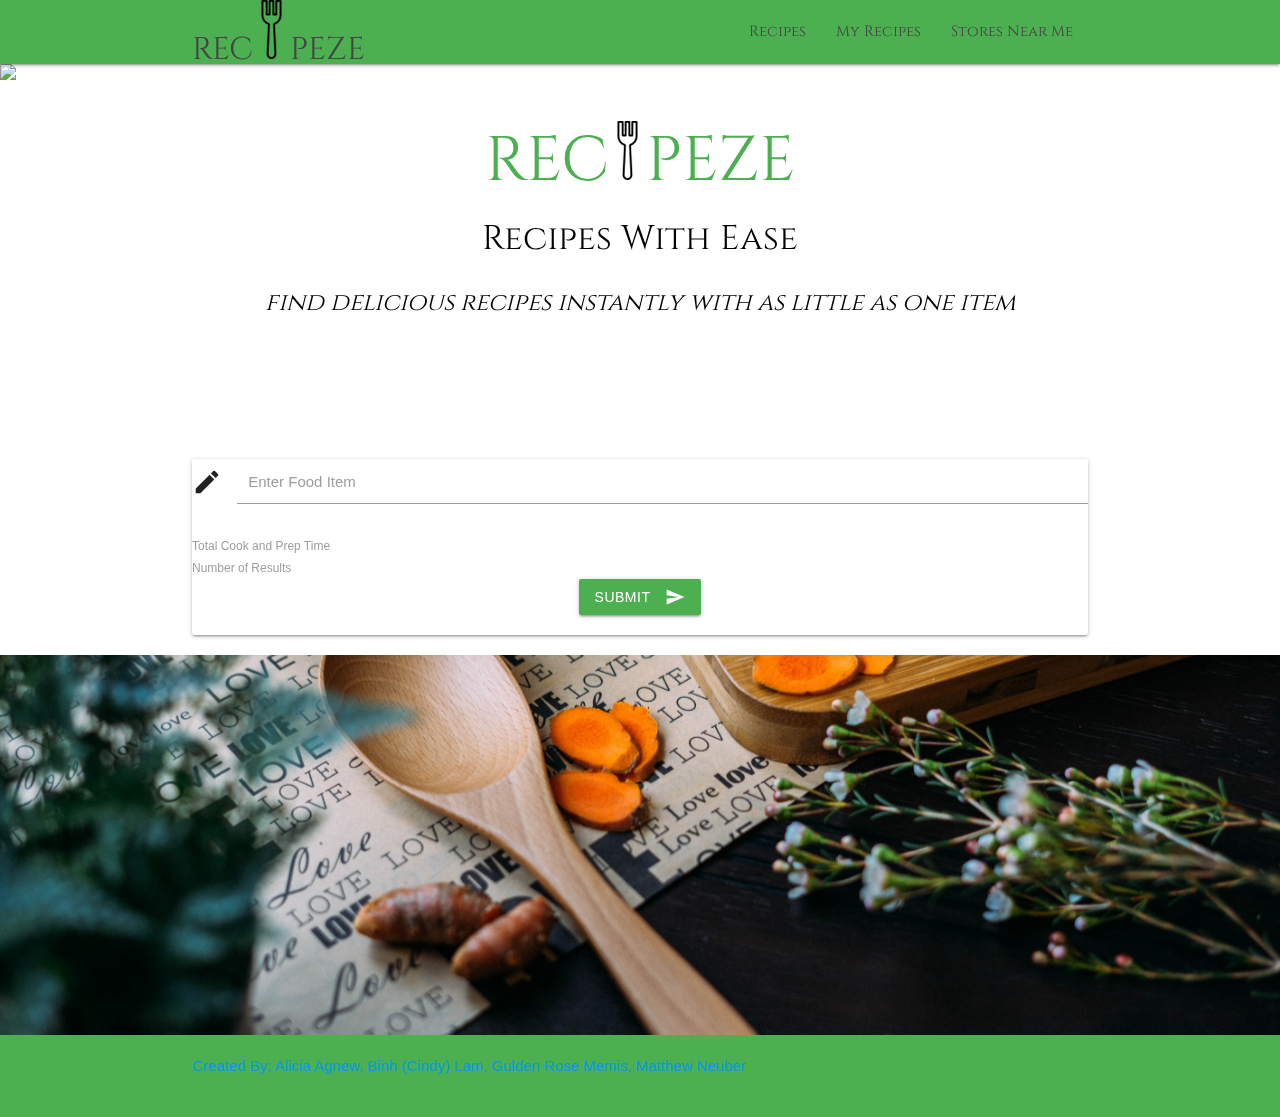
==== index.html @ a273fa19 "stupid fucking button" ====
<!DOCTYPE html>
<html lang="en">

<head>
  <meta charset="UTF-8">
  <meta name="viewport" content="width=device-width, initial-scale=1.0">
  <meta http-equiv="X-UA-Compatible" content="ie=edge">
  <title>Recipe Search</title>

  <!-- Compiled and minified CSS -->
  <link rel="stylesheet" href="https://cdnjs.cloudflare.com/ajax/libs/materialize/1.0.0/css/materialize.min.css">

  <!-- Compiled and minified JavaScript -->
  <script src="https://cdnjs.cloudflare.com/ajax/libs/materialize/1.0.0/js/materialize.min.js"></script>

  <!-- bootstrap cdn -->
  <link rel="stylesheet" href="https://stackpath.bootstrapcdn.com/bootstrap/4.1.3/css/bootstrap.min.css" integrity="sha384-MCw98/SFnGE8fJT3GXwEOngsV7Zt27NXFoaoApmYm81iuXoPkFOJwJ8ERdknLPMO"
    crossorigin="anonymous">

  <!-- jquery cdn -->
  <script src="https://code.jquery.com/jquery-3.3.1.min.js" integrity="sha256-FgpCb/KJQlLNfOu91ta32o/NMZxltwRo8QtmkMRdAu8="
    crossorigin="anonymous"></script>

  <!--Import Google Icon Font-->
  <link href="https://fonts.googleapis.com/icon?family=Material+Icons" rel="stylesheet">

  <!--Import materialize.css-->
  <link type="text/css" rel="stylesheet" href="css/materialize.min.css" media="screen,projection" />

  <!--Let browser know website is optimized for mobile-->
  <meta name="viewport" content="width=device-width, initial-scale=1.0" />

<!-- firebase cdn -->
  <script src="https://www.gstatic.com/firebasejs/5.5.0/firebase.js"></script>

  <!-- CSS  -->
  <link href="https://fonts.googleapis.com/icon?family=Material+Icons" rel="stylesheet">
  <link href="css/materialize.css" type="text/css" rel="stylesheet" media="screen,projection" />
  <link href="css/style.css" type="text/css" rel="stylesheet" media="screen,projection" />
  <link href="https://fonts.googleapis.com/css?family=Alegreya+SC:900|Cinzel:700|Vollkorn:900" rel="stylesheet">

</head>


<!----- Begin Page ----->

<body>

  <!-- Nav Bar, currently not working streched out -->
  <nav class="green" role="navigation">
    <div class="nav-wrapper container">
      <a id="logo-container" href="index.html" class="brand-logo">REC<img src="assets/fork.png">PEZE</a>
      <ul class="right hide-on-med-and-down">
        <li><a href="recipes.html">Recipes</a></li>
        <li><a href="saved.html">My Recipes</a></li>
        <li><a href="nearme.html">Stores Near Me</a></li>
      </ul>

      <ul id="nav-mobile" class="sidenav">
          <li><a href="index.html">Home</a></li>
        <li><a href="recipes.html">Recipes</a></li>
        <li><a href="saved.html">My Recipes</a></li>
        <li><a href="nearme.html">Stores Near Me</a></li>
      </ul>
      <a href="#" data-target="nav-mobile" class="sidenav-trigger"><i class="material-icons">menu</i></a>
    </div>
  </nav>

  <!-- Top Banner -->
  <div id="index-banner" class="parallax-container">
    <div class="section no-pad-bot">
      <div class="container">
        <br><br>
        <h1 class="header center green-text">REC<img src="assets/fork.png">PEZE</h1>
        <h4 class="header center black-text">Recipes With Ease</h4>
        <div class="row center">
          <h5 class="header col s12 black-text" id="top"><em>find delicious recipes instantly with as little as one item</em></h5>
        </div>
        <br><br>
      </div>
    </div>
    <div class="parallax"><img id="bg1" src="assets/lukas-blazek-261682-unsplash.jpg" alt="Unsplashed background img 1"></div>
  </div>

  <!-- Begin Form Area -->
  <div class="container">
    <div class="col s12 m4">
      <div class="card">

        <div class="card-body">

          <form>

            <div class="form-group">
              <div class="input-field col s12">
                <i class="material-icons prefix">mode_edit</i>
                <textarea id="icon_prefix2" class="materialize-textarea" id="searchTerm"></textarea>
                <label for="icon_prefix2">Enter Food Item</label>
              </div>
            </div>

            <div class="form-group">
              <label for="numTime">Total Cook and Prep Time</label>
              <select class="form-control" id="numTime">
                <option selected>30 Minutes</option>
                <option>60 Minutes</option>
                <option>120 Minutes</option>
              </select>

            </div>

            <div class="form-group">
                <label for="numResults">Number of Results</label>
                <select class="form-control" id="numResults">
                  <option>1</option>
                  <option selected>5</option>
                  <option>10</option>
                </select>
              </div>

            <div class="row center">
              <a id="searchBtn" class="btn waves-effect waves-light green" type="" name="action" a href="#">Submit
                <i class="material-icons right">send</i>
              </a>
            </div>

          </form>

          <div class="container">
            <div class="row" id="displayResults">
          </div>
    
        </div>

        </div>

      </div>
    </div>
  </div>  


    <!-- Bottom Banner -->
    <div class="parallax-container ">
        <div class="section no-pad-bot"></div>
        <div class="parallax"><img id="bg2" src="assets/chinh-le-duc-264152-unsplash.jpg" alt="Unsplashed background img 2"></div>
    </div>
      
    <!-- Footer Area -->
    <footer class="page-footer green" id="footer">
      <div class="container">
        <div class="row">
          <a class="text-lighten-3">Created By: Alicia Agnew, Binh (Cindy) Lam, Gulden Rose Memis, Matthew Neuber</a>
        </div>
      </div>
    </footer>


    <!--  Scripts-->
    <script src="https://code.jquery.com/jquery-2.1.1.min.js"></script>
    <script src="js.materialize/materialize.js"></script>
    <script src="js.materialize/init.js"></script>

    <!-- app.js -->
    <script src="javascript/app.js"></script>


</body>

<script>

  // document.addEventListener('DOMContentLoaded', function () {
  //   var elems = document.querySelectorAll('select');
  //   var instances = M.FormSelect.init(elems, options);
  // });

  // var slider = document.getElementById("test-slider");
  // noUiSlider.create(slider, {
  //   start: [1, 10],
  //   connect: true,
  //   step: 1,
  //   orientation: 'horizontal', // 'horizontal' or 'vertical'
  //   range: {
  //     'min': 0,
  //     'max': 100
  //   },
  //   format: wNumb({
  //     decimals: 0
  //   })
  // });


</script>

</html>
---- css/style.css ----
/* Custom Stylesheet */
/**
 * Use this file to override Materialize files so you can update
 * the core Materialize files in the future
 *
 * Made By MaterializeCSS.com
 */

#top, #index-banner {
  font-family:'Cinzel', serif;
} 


nav ul a,
nav .brand-logo {
  color: #444;
  font-family:'Cinzel', serif;
}

p {
  line-height: 2rem;
}

.sidenav-trigger {
  color: green;
}

.parallax-container {
  min-height: 380px;
  line-height: 0;
  height: auto;
  color: rgba(255,255,255,.9);
}
  .parallax-container .section {
    width: 100%;
  }

@media only screen and (max-width : 992px) {
  .parallax-container .section {
    position: absolute;
    top: 40%;
  }
  #index-banner .section {
    top: 10%;
  }
}

@media only screen and (max-width : 600px) {
  #index-banner .section {
    top: 0;
  }
}

.icon-block {
  padding: 0 15px;
}
.icon-block .material-icons {
  font-size: inherit;
}

footer.page-footer {
  margin: 0;
  padding-bottom: 20px;
}

#bg1 {
  width: 100%;
  height: auto;
}

#bg2 {
  width: 100%;
  height: auto;
}

#recipeCard {
  margin-right: 50px;
}
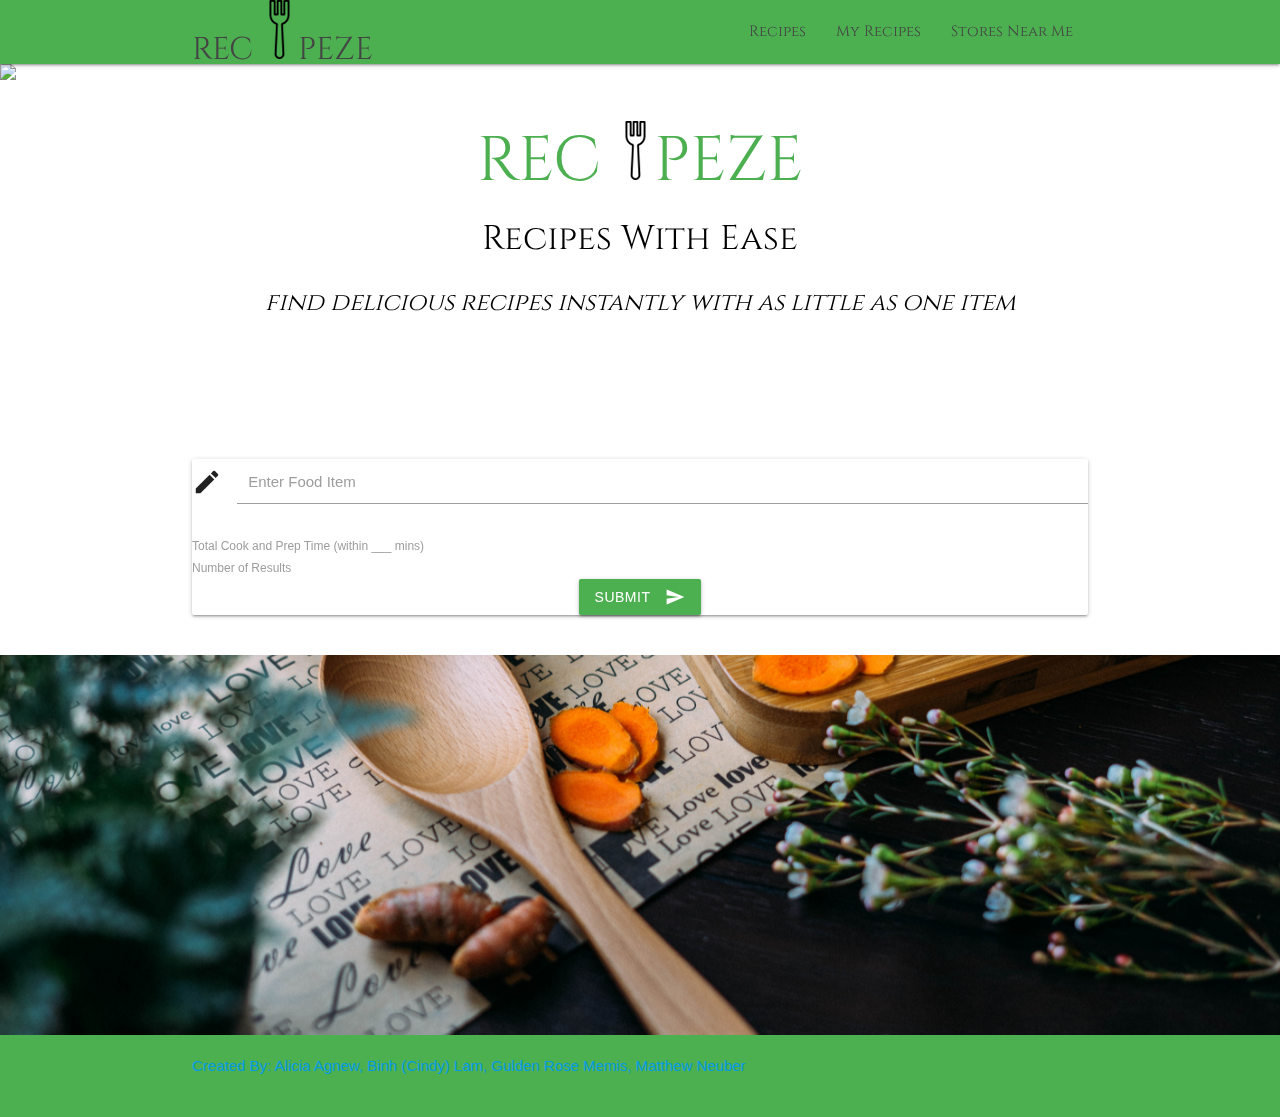
==== commit c3e73df4: "fix display recipe on main page" ====
--- a/index.html
+++ b/index.html
@@ -30,7 +30,7 @@
   <!--Let browser know website is optimized for mobile-->
   <meta name="viewport" content="width=device-width, initial-scale=1.0" />
 
-<!-- firebase cdn -->
+  <!-- firebase cdn -->
   <script src="https://www.gstatic.com/firebasejs/5.5.0/firebase.js"></script>
 
   <!-- CSS  -->
@@ -42,27 +42,44 @@
 </head>
 
 
-<!----- Begin Page ----->
+<!--- Begin Page -->
 
 <body>
 
   <!-- Nav Bar, currently not working streched out -->
   <nav class="green" role="navigation">
     <div class="nav-wrapper container">
-      <a id="logo-container" href="index.html" class="brand-logo">REC<img src="assets/fork.png">PEZE</a>
+      <a id="logo-container" href="index.html" class="brand-logo">REC
+        <img src="assets/fork.png">PEZE</a>
       <ul class="right hide-on-med-and-down">
-        <li><a href="recipes.html">Recipes</a></li>
-        <li><a href="saved.html">My Recipes</a></li>
-        <li><a href="nearme.html">Stores Near Me</a></li>
+        <li>
+          <a href="recipes.html">Recipes</a>
+        </li>
+        <li>
+          <a href="saved.html">My Recipes</a>
+        </li>
+        <li>
+          <a href="nearme.html">Stores Near Me</a>
+        </li>
       </ul>
 
       <ul id="nav-mobile" class="sidenav">
-          <li><a href="index.html">Home</a></li>
-        <li><a href="recipes.html">Recipes</a></li>
-        <li><a href="saved.html">My Recipes</a></li>
-        <li><a href="nearme.html">Stores Near Me</a></li>
+        <li>
+          <a href="index.html">Home</a>
+        </li>
+        <li>
+          <a href="recipes.html">Recipes</a>
+        </li>
+        <li>
+          <a href="saved.html">My Recipes</a>
+        </li>
+        <li>
+          <a href="nearme.html">Stores Near Me</a>
+        </li>
       </ul>
-      <a href="#" data-target="nav-mobile" class="sidenav-trigger"><i class="material-icons">menu</i></a>
+      <a href="#" data-target="nav-mobile" class="sidenav-trigger">
+        <i class="material-icons">menu</i>
+      </a>
     </div>
   </nav>
 
@@ -70,20 +87,27 @@
   <div id="index-banner" class="parallax-container">
     <div class="section no-pad-bot">
       <div class="container">
-        <br><br>
-        <h1 class="header center green-text">REC<img src="assets/fork.png">PEZE</h1>
+        <br>
+        <br>
+        <h1 class="header center green-text">REC
+          <img src="assets/fork.png">PEZE</h1>
         <h4 class="header center black-text">Recipes With Ease</h4>
         <div class="row center">
-          <h5 class="header col s12 black-text" id="top"><em>find delicious recipes instantly with as little as one item</em></h5>
+          <h5 class="header col s12 black-text" id="top">
+            <em>find delicious recipes instantly with as little as one item</em>
+          </h5>
         </div>
-        <br><br>
+        <br>
+        <br>
       </div>
     </div>
-    <div class="parallax"><img id="bg1" src="assets/lukas-blazek-261682-unsplash.jpg" alt="Unsplashed background img 1"></div>
+    <div class="parallax">
+      <img id="bg1" src="assets/lukas-blazek-261682-unsplash.jpg" alt="Unsplashed background img 1">
+    </div>
   </div>
 
   <!-- Begin Form Area -->
-  <div class="container">
+  <div class="container" id="form-container">
     <div class="col s12 m4">
       <div class="card">
 
@@ -94,101 +118,84 @@
             <div class="form-group">
               <div class="input-field col s12">
                 <i class="material-icons prefix">mode_edit</i>
-                <textarea id="icon_prefix2" class="materialize-textarea" id="searchTerm"></textarea>
-                <label for="icon_prefix2">Enter Food Item</label>
+                <textarea id="searchTerm" class="materialize-textarea"></textarea>
+                <label for="searchTerm">Enter Food Item</label>
               </div>
             </div>
 
             <div class="form-group">
-              <label for="numTime">Total Cook and Prep Time</label>
+              <label for="numTime">Total Cook and Prep Time (within ___ mins)</label>
               <select class="form-control" id="numTime">
-                <option selected>30 Minutes</option>
-                <option>60 Minutes</option>
-                <option>120 Minutes</option>
+                <option selected>30</option>
+                <option>60</option>
+                <option>120</option>
               </select>
 
             </div>
 
             <div class="form-group">
-                <label for="numResults">Number of Results</label>
-                <select class="form-control" id="numResults">
-                  <option>1</option>
-                  <option selected>5</option>
-                  <option>10</option>
-                </select>
-              </div>
+              <label for="numResults">Number of Results</label>
+              <select class="form-control" id="numResults">
+                <option>1</option>
+                <option selected>5</option>
+                <option>10</option>
+              </select>
+            </div>
 
             <div class="row center">
-              <a id="searchBtn" class="btn waves-effect waves-light green" type="" name="action" a href="#">Submit
+              <button id="searchBtn" class="btn waves-effect waves-light green" type="submit" name="action">Submit
                 <i class="material-icons right">send</i>
-              </a>
+              </button>
             </div>
 
           </form>
 
-          <div class="container">
-            <div class="row" id="displayResults">
-          </div>
-    
         </div>
 
-        </div>
-
       </div>
     </div>
-  </div>  
-
-
-    <!-- Bottom Banner -->
-    <div class="parallax-container ">
-        <div class="section no-pad-bot"></div>
-        <div class="parallax"><img id="bg2" src="assets/chinh-le-duc-264152-unsplash.jpg" alt="Unsplashed background img 2"></div>
-    </div>
-      
-    <!-- Footer Area -->
-    <footer class="page-footer green" id="footer">
-      <div class="container">
-        <div class="row">
-          <a class="text-lighten-3">Created By: Alicia Agnew, Binh (Cindy) Lam, Gulden Rose Memis, Matthew Neuber</a>
-        </div>
+  </div>
+
+  <!-- Display Search Results -->
+
+  <div class="container">
+    <div class="row" id="displayResults">
+    </div>
+
+  </div>
+
+  <!-- Added Modal -->
+  <div id="modal"></div>
+
+
+  <!-- Bottom Banner -->
+  <div class="parallax-container ">
+    <div class="section no-pad-bot"></div>
+    <div class="parallax">
+      <img id="bg2" src="assets/chinh-le-duc-264152-unsplash.jpg" alt="Unsplashed background img 2">
+    </div>
+  </div>
+
+  <!-- Footer Area -->
+  <footer class="page-footer green" id="footer">
+    <div class="container">
+      <div class="row">
+        <a class="text-lighten-3">Created By: Alicia Agnew, Binh (Cindy) Lam, Gulden Rose Memis, Matthew Neuber</a>
       </div>
-    </footer>
-
-
-    <!--  Scripts-->
-    <script src="https://code.jquery.com/jquery-2.1.1.min.js"></script>
-    <script src="js.materialize/materialize.js"></script>
-    <script src="js.materialize/init.js"></script>
-
-    <!-- app.js -->
-    <script src="javascript/app.js"></script>
+    </div>
+  </footer>
+
+
+  <!--  Scripts-->
+  <script src="https://code.jquery.com/jquery-2.1.1.min.js"></script>
+  <script src="js.materialize/materialize.js"></script>
+  <script src="js.materialize/init.js"></script>
+
+  <!-- app.js -->
+  <script src="javascript/app.js"></script>
 
 
 </body>
 
-<script>
-
-  // document.addEventListener('DOMContentLoaded', function () {
-  //   var elems = document.querySelectorAll('select');
-  //   var instances = M.FormSelect.init(elems, options);
-  // });
-
-  // var slider = document.getElementById("test-slider");
-  // noUiSlider.create(slider, {
-  //   start: [1, 10],
-  //   connect: true,
-  //   step: 1,
-  //   orientation: 'horizontal', // 'horizontal' or 'vertical'
-  //   range: {
-  //     'min': 0,
-  //     'max': 100
-  //   },
-  //   format: wNumb({
-  //     decimals: 0
-  //   })
-  // });
-
-
-</script>
 
 </html>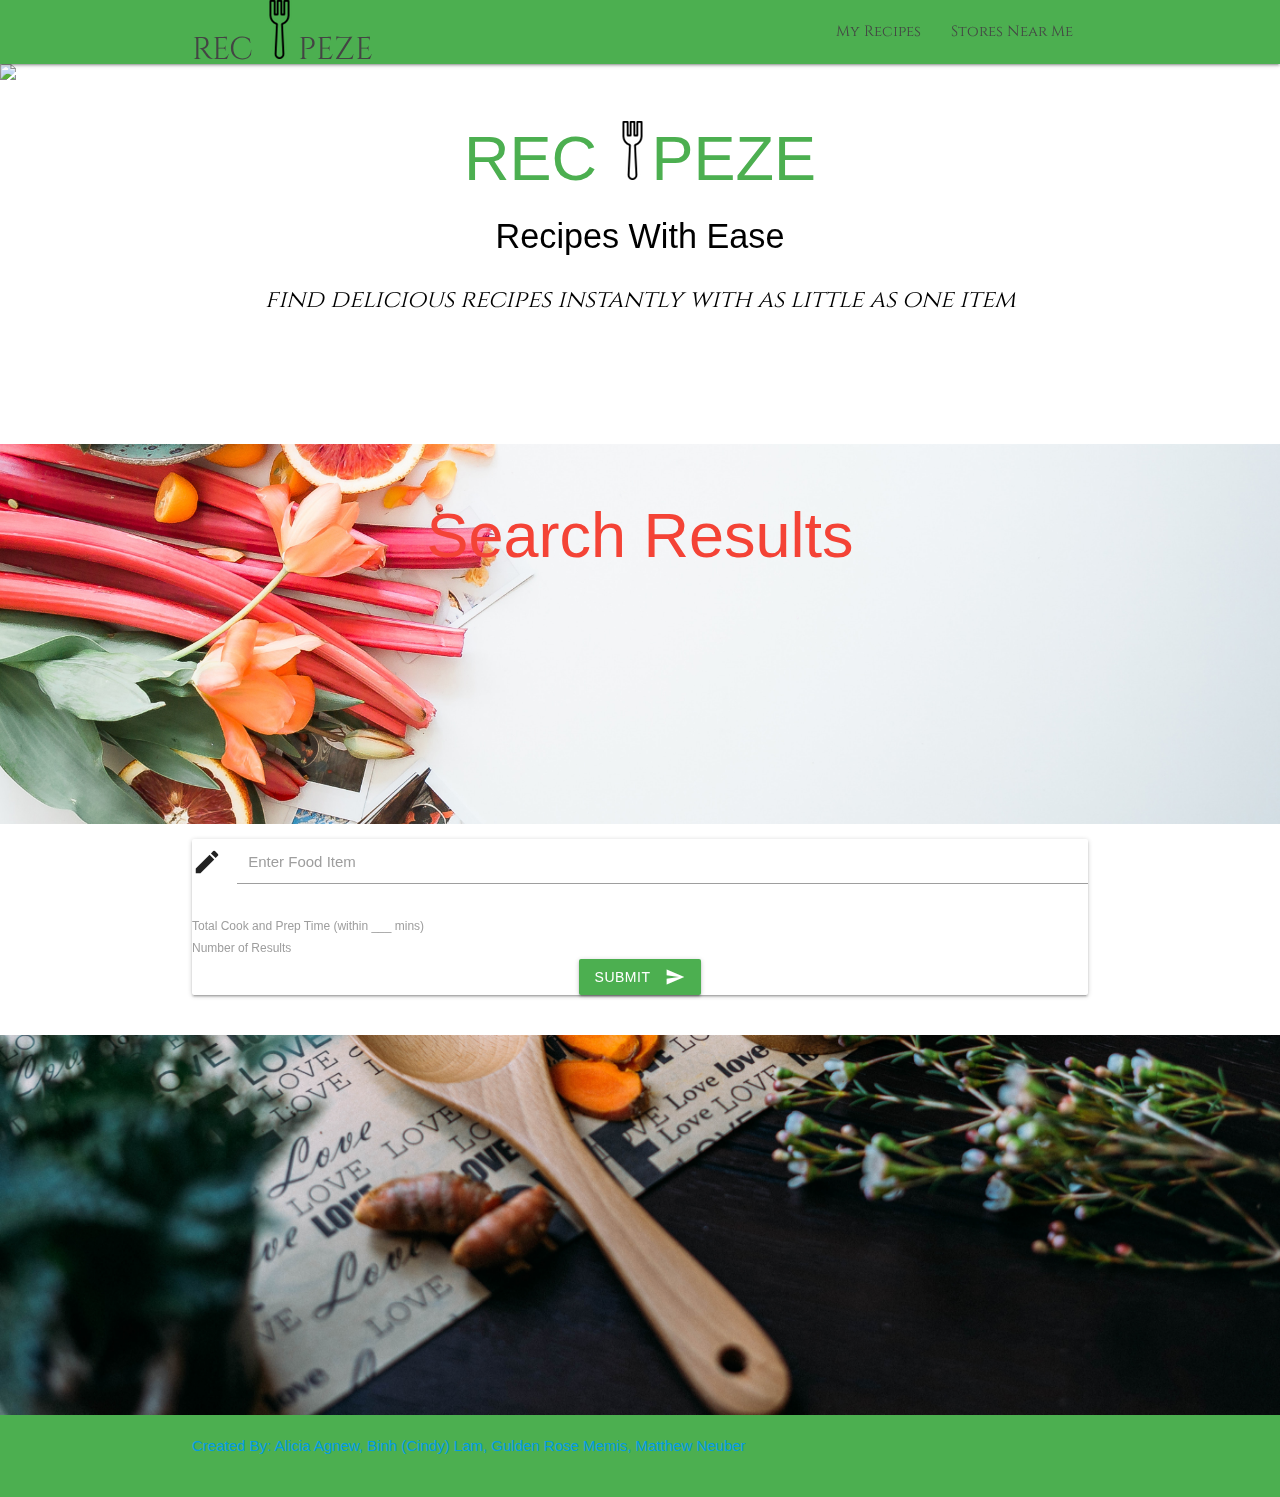
==== commit b0610c0b: "move search result design to main page" ====
--- a/index.html
+++ b/index.html
@@ -47,14 +47,14 @@
 <body>
 
   <!-- Nav Bar, currently not working streched out -->
-  <nav class="green" role="navigation">
+  <nav id="navbar" class="green" role="navigation">
     <div class="nav-wrapper container">
       <a id="logo-container" href="index.html" class="brand-logo">REC
         <img src="assets/fork.png">PEZE</a>
       <ul class="right hide-on-med-and-down">
-        <li>
+        <!-- <li>
           <a href="recipes.html">Recipes</a>
-        </li>
+        </li> -->
         <li>
           <a href="saved.html">My Recipes</a>
         </li>
@@ -67,9 +67,9 @@
         <li>
           <a href="index.html">Home</a>
         </li>
-        <li>
+        <!-- <li>
           <a href="recipes.html">Recipes</a>
-        </li>
+        </li> -->
         <li>
           <a href="saved.html">My Recipes</a>
         </li>
@@ -83,8 +83,8 @@
     </div>
   </nav>
 
-  <!-- Top Banner -->
-  <div id="index-banner" class="parallax-container">
+  <!-- Top Banner Index Page-->
+  <div id="index-banner-Index" class="parallax-container">
     <div class="section no-pad-bot">
       <div class="container">
         <br>
@@ -106,93 +106,109 @@
     </div>
   </div>
 
-  <!-- Begin Form Area -->
-  <div class="container" id="form-container">
-    <div class="col s12 m4">
-      <div class="card">
-
-        <div class="card-body">
-
-          <form>
-
-            <div class="form-group">
-              <div class="input-field col s12">
-                <i class="material-icons prefix">mode_edit</i>
-                <textarea id="searchTerm" class="materialize-textarea"></textarea>
-                <label for="searchTerm">Enter Food Item</label>
-              </div>
-            </div>
-
-            <div class="form-group">
-              <label for="numTime">Total Cook and Prep Time (within ___ mins)</label>
-              <select class="form-control" id="numTime">
-                <option selected>30</option>
-                <option>60</option>
-                <option>120</option>
-              </select>
-
-            </div>
-
-            <div class="form-group">
-              <label for="numResults">Number of Results</label>
-              <select class="form-control" id="numResults">
-                <option>1</option>
-                <option selected>5</option>
-                <option>10</option>
-              </select>
-            </div>
-
-            <div class="row center">
-              <button id="searchBtn" class="btn waves-effect waves-light green" type="submit" name="action">Submit
-                <i class="material-icons right">send</i>
-              </button>
-            </div>
-
-          </form>
+  <!-- Top Banner Search Results Page-->
+  <div id="index-banner-results" class="parallax-container">
+    <div class="section no-pad-bot">
+      <div class="container">
+        <br>
+        <br>
+        <h1 class="header center red-text ">Search Results</h1>
+        <br>
+        <br>
+      </div>
+    </div>
+    <div class="parallax">
+      <img id="bg1" src="assets/brooke-lark-230140-unsplash.jpg" alt="Unsplashed background img 1">
+    </div>
+    </div>
+
+    <!-- Begin Form Area -->
+    <div class="container" id="form-container">
+      <div class="col s12 m4">
+        <div class="card">
+
+          <div class="card-body">
+
+            <form>
+
+              <div class="form-group">
+                <div class="input-field col s12">
+                  <i class="material-icons prefix">mode_edit</i>
+                  <textarea id="searchTerm" class="materialize-textarea"></textarea>
+                  <label for="searchTerm">Enter Food Item</label>
+                </div>
+              </div>
+
+              <div class="form-group">
+                <label for="numTime">Total Cook and Prep Time (within ___ mins)</label>
+                <select class="form-control" id="numTime">
+                  <option selected>30</option>
+                  <option>60</option>
+                  <option>120</option>
+                </select>
+
+              </div>
+
+              <div class="form-group">
+                <label for="numResults">Number of Results</label>
+                <select class="form-control" id="numResults">
+                  <option>1</option>
+                  <option selected>5</option>
+                  <option>10</option>
+                </select>
+              </div>
+
+              <div class="row center">
+                <button id="searchBtn" class="btn waves-effect waves-light green" type="submit" name="action">Submit
+                  <i class="material-icons right">send</i>
+                </button>
+              </div>
+
+            </form>
+
+          </div>
 
         </div>
-
-      </div>
-    </div>
-  </div>
-
-  <!-- Display Search Results -->
-
-  <div class="container">
-    <div class="row" id="displayResults">
-    </div>
-
-  </div>
-
-  <!-- Added Modal -->
-  <div id="modal"></div>
-
-
-  <!-- Bottom Banner -->
-  <div class="parallax-container ">
-    <div class="section no-pad-bot"></div>
-    <div class="parallax">
-      <img id="bg2" src="assets/chinh-le-duc-264152-unsplash.jpg" alt="Unsplashed background img 2">
-    </div>
-  </div>
-
-  <!-- Footer Area -->
-  <footer class="page-footer green" id="footer">
+      </div>
+    </div>
+
+    <!-- Display Search Results -->
+
     <div class="container">
-      <div class="row">
-        <a class="text-lighten-3">Created By: Alicia Agnew, Binh (Cindy) Lam, Gulden Rose Memis, Matthew Neuber</a>
-      </div>
-    </div>
-  </footer>
-
-
-  <!--  Scripts-->
-  <script src="https://code.jquery.com/jquery-2.1.1.min.js"></script>
-  <script src="js.materialize/materialize.js"></script>
-  <script src="js.materialize/init.js"></script>
-
-  <!-- app.js -->
-  <script src="javascript/app.js"></script>
+      <div class="row" id="displayResults">
+      </div>
+
+    </div>
+
+    <!-- Added Modal -->
+    <div id="modal"></div>
+
+
+    <!-- Bottom Banner -->
+    <div class="parallax-container ">
+      <div class="section no-pad-bot"></div>
+      <div class="parallax">
+        <img id="bg2" src="assets/chinh-le-duc-264152-unsplash.jpg" alt="Unsplashed background img 2">
+      </div>
+    </div>
+
+    <!-- Footer Area -->
+    <footer class="page-footer green" id="footer">
+      <div class="container">
+        <div class="row">
+          <a class="text-lighten-3">Created By: Alicia Agnew, Binh (Cindy) Lam, Gulden Rose Memis, Matthew Neuber</a>
+        </div>
+      </div>
+    </footer>
+
+
+    <!--  Scripts-->
+    <script src="https://code.jquery.com/jquery-2.1.1.min.js"></script>
+    <script src="js.materialize/materialize.js"></script>
+    <script src="js.materialize/init.js"></script>
+
+    <!-- app.js -->
+    <script src="javascript/app.js"></script>
 
 
 </body>
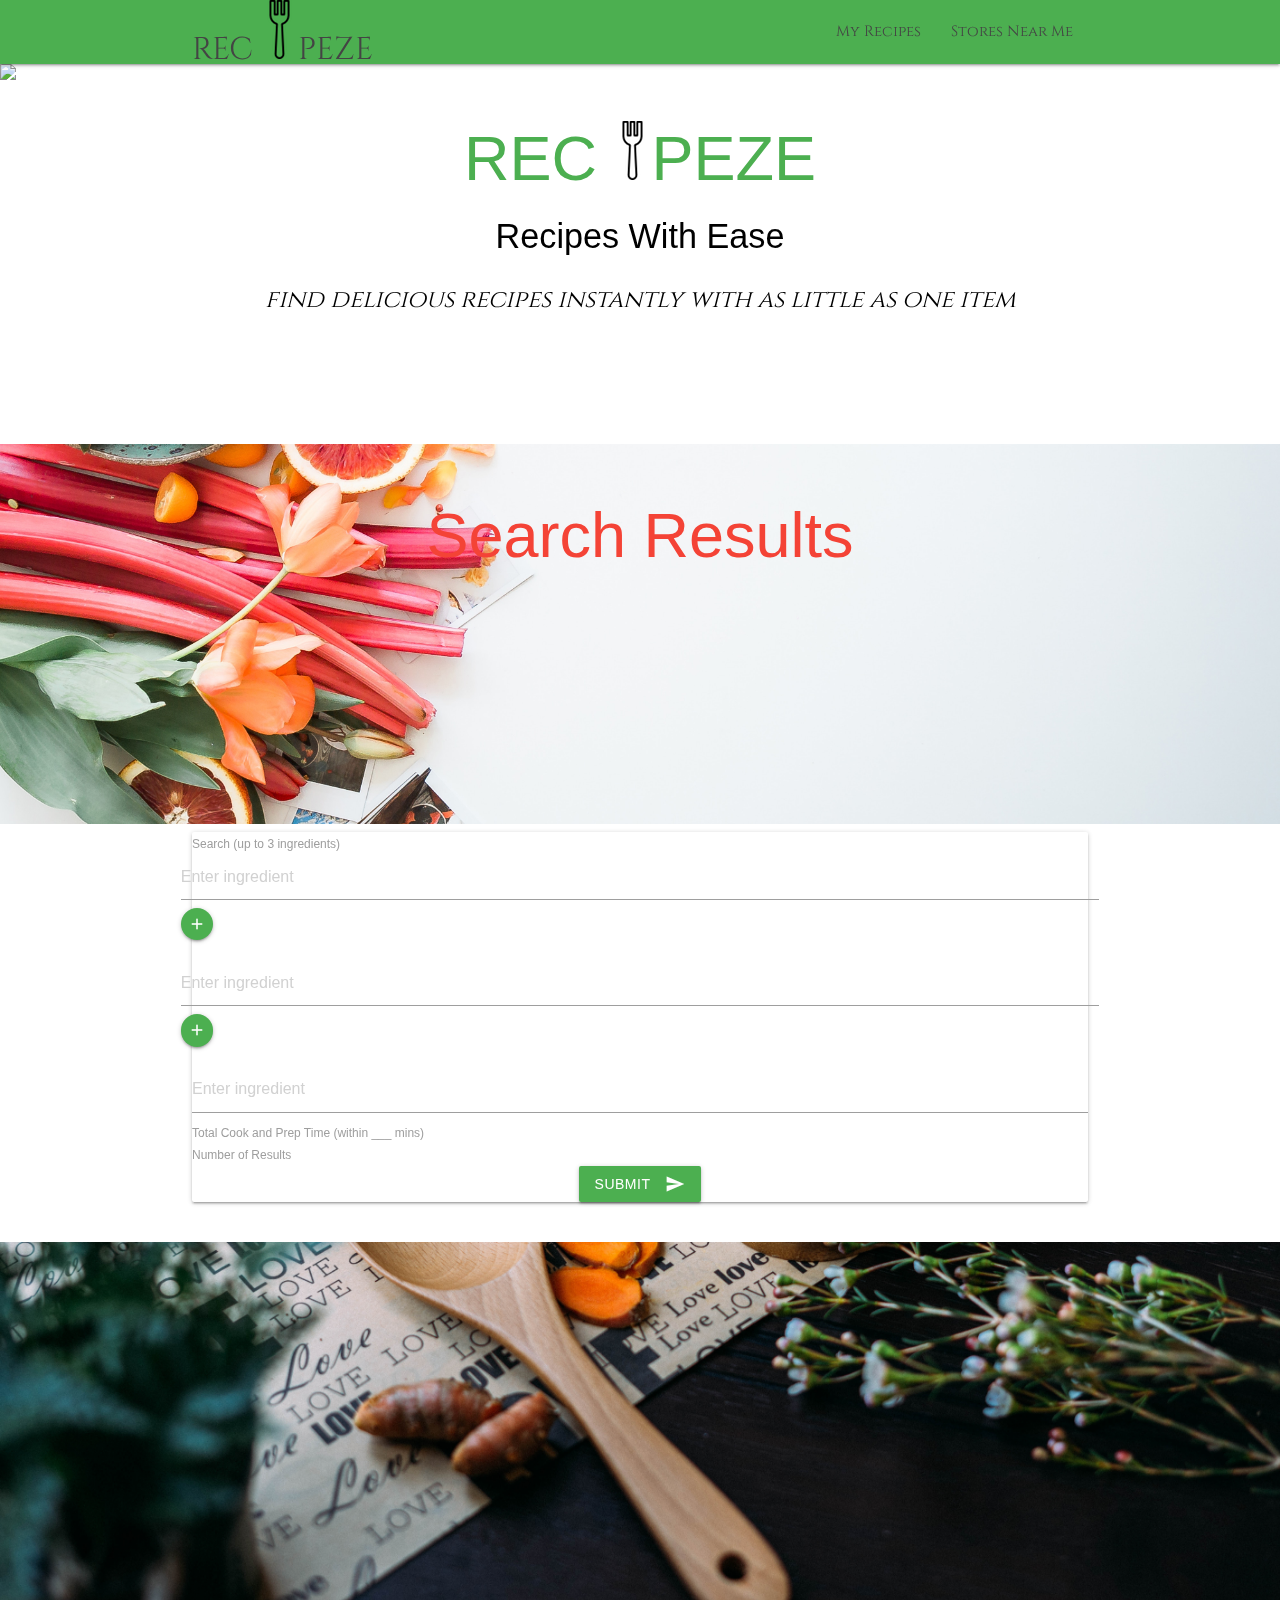
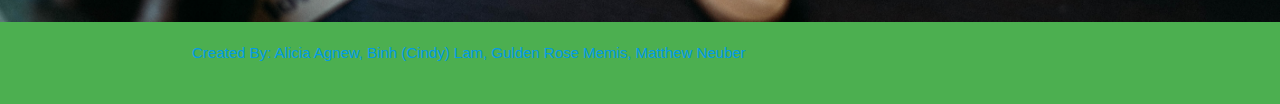
==== commit febb9273: "Merge pull request #22 from Group-5-Project-1/more-ingredients-search" ====
--- a/index.html
+++ b/index.html
@@ -130,14 +130,44 @@
           <div class="card-body">
 
             <form>
-
-              <div class="form-group">
+              <!-- Form Design created by Rose and Alicia -->
+              <!-- <div class="form-group">
                 <div class="input-field col s12">
                   <i class="material-icons prefix">mode_edit</i>
                   <textarea id="searchTerm" class="materialize-textarea"></textarea>
-                  <label for="searchTerm">Enter Food Item</label>
+                  <label for="searchTerm">Search (up to 3 ingredients)</label>
                 </div>
-              </div>
+              </div> -->
+
+              <!-- New Form with more ingredients added option by Cindy-->
+              <div class="form-group">
+                <label for="searchTerm">Search (up to 3 ingredients)</label>
+  
+                <div class="row mb-0">
+  
+                  <div class="col-md-11 mb-0 pt-0 pb-0 pr-1 pl-3">
+                    <input type="text" class="form-control" id="searchTerm" placeholder="Enter ingredient">
+                  </div>
+                  <div class="col-md-1 p-0 w-50">
+                    <a class="btn-floating btn-small waves-effect waves-light green icon-align" id="add-term-btn">
+                      <i class="material-icons">add</i>
+                    </a>
+                  </div>
+                </div>
+                <div class="row mb-0" id="secondterm">
+  
+                    <div class="col-md-11 mb-0 pt-0 pb-0 pr-1 pl-3">
+                      <input type="text" class="form-control" id="searchTerm1" placeholder="Enter ingredient">
+                    </div>
+                    <div class="col-md-1 p-0 w-50">
+                      <a class="btn-floating btn-small waves-effect waves-light green icon-align" id="add-term-btn1">
+                        <i class="material-icons">add</i>
+                      </a>
+                    </div>
+                  </div>
+                <input type="text" class="form-control col-md-11 slight-position" id="searchTerm2" placeholder="Enter ingredient">
+              </div>
+  
 
               <div class="form-group">
                 <label for="numTime">Total Cook and Prep Time (within ___ mins)</label>
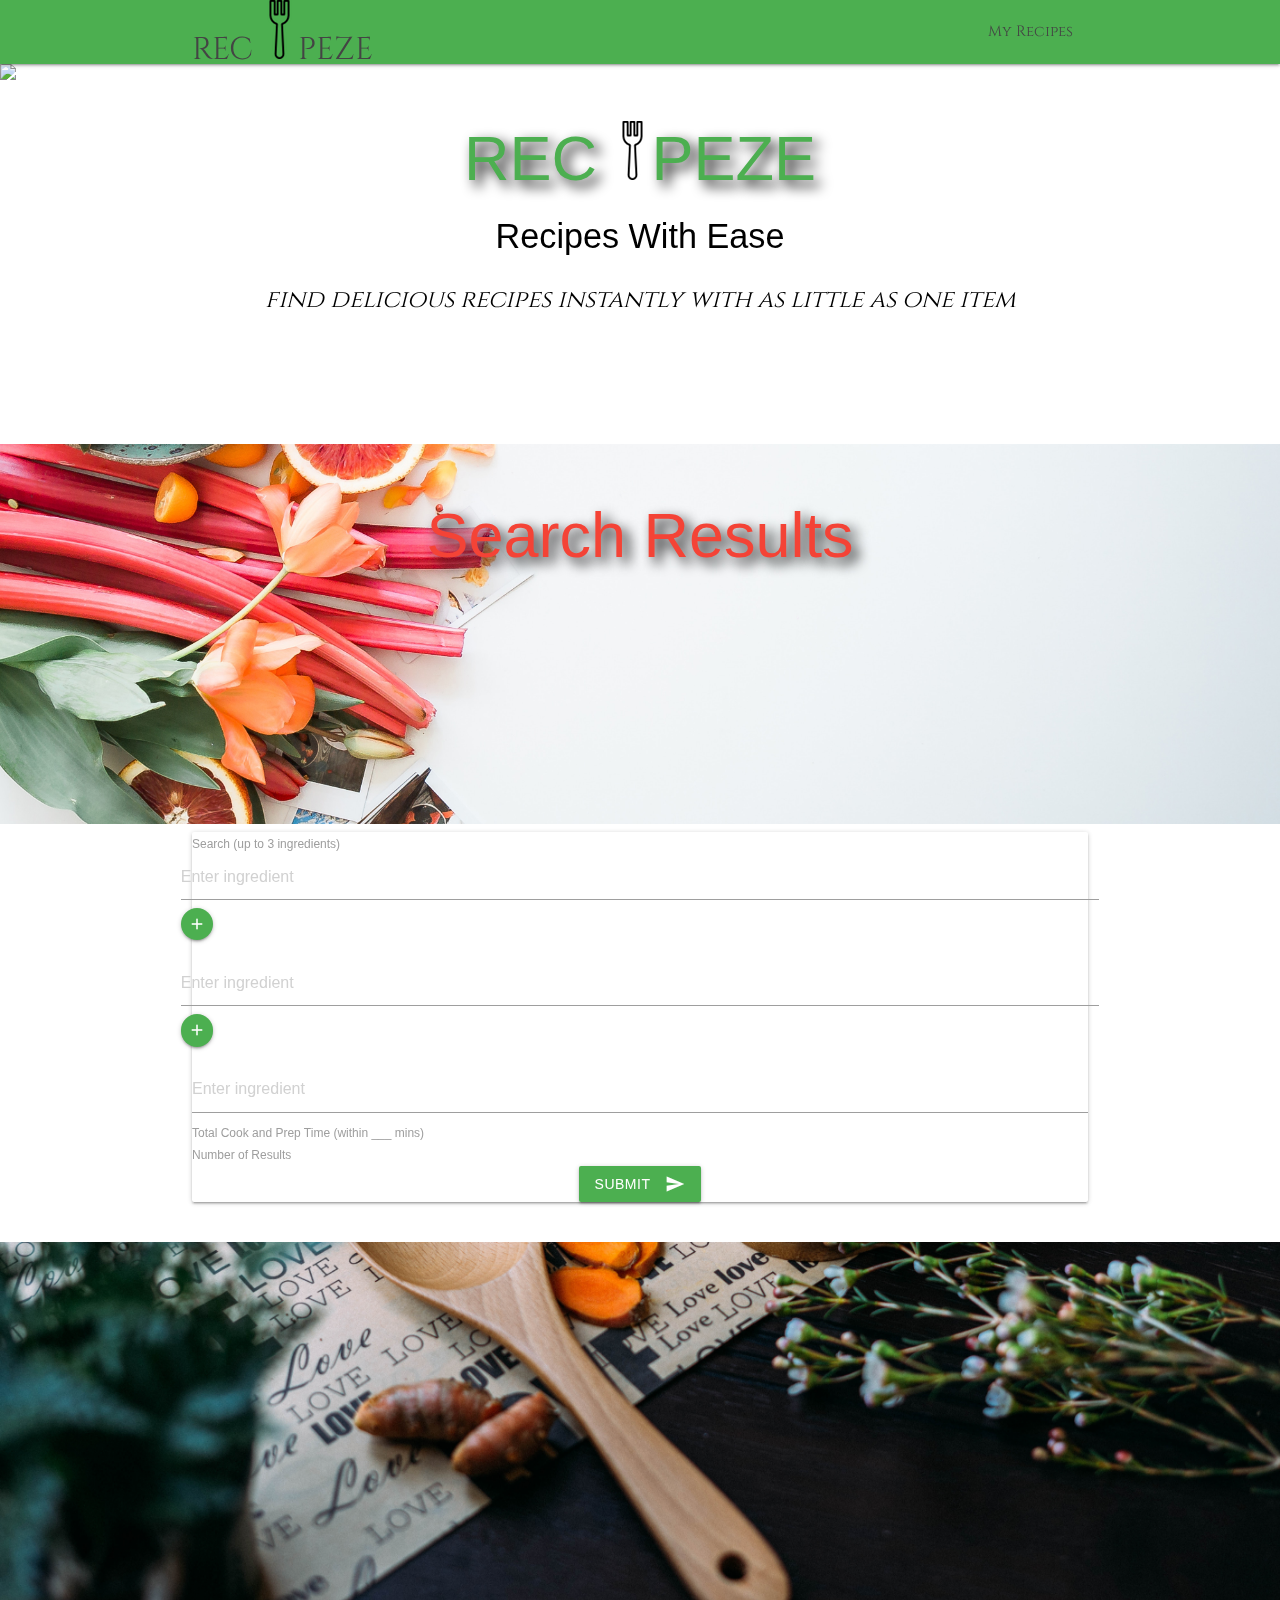
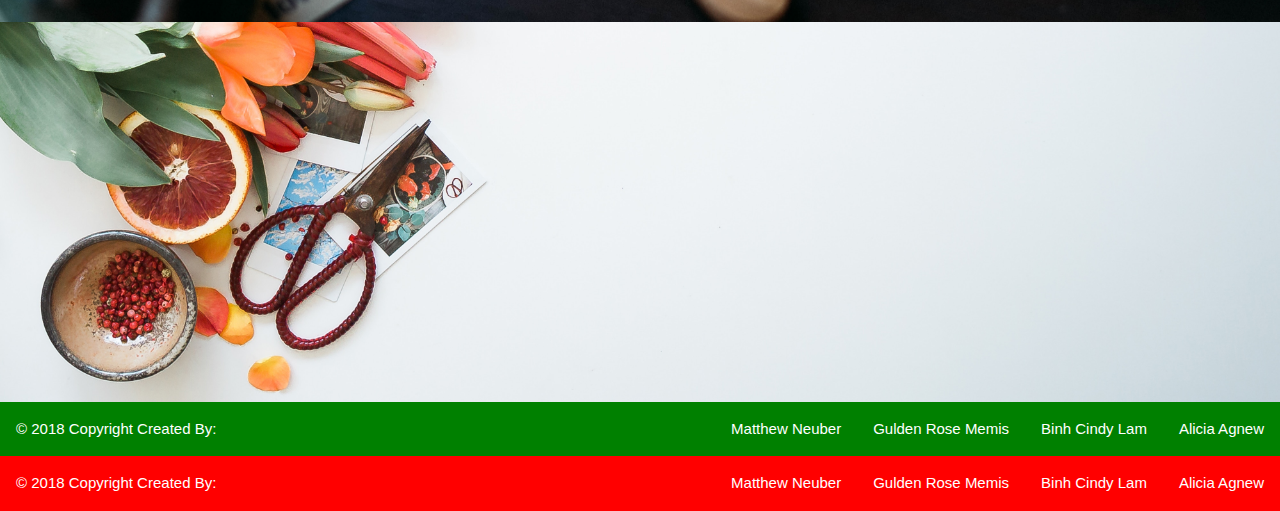
==== commit 6390c203: "fixed the footergit add -A" ====
--- a/index.html
+++ b/index.html
@@ -38,6 +38,10 @@
   <link href="css/materialize.css" type="text/css" rel="stylesheet" media="screen,projection" />
   <link href="css/style.css" type="text/css" rel="stylesheet" media="screen,projection" />
   <link href="https://fonts.googleapis.com/css?family=Alegreya+SC:900|Cinzel:700|Vollkorn:900" rel="stylesheet">
+
+  <!-- Materialize Icon Link-->
+  <link href="https://fonts.googleapis.com/icon?family=Material+Icons" rel="stylesheet">
+
 
 </head>
 
@@ -58,9 +62,9 @@
         <li>
           <a href="saved.html">My Recipes</a>
         </li>
-        <li>
+        <!-- <li>
           <a href="nearme.html">Stores Near Me</a>
-        </li>
+        </li> -->
       </ul>
 
       <ul id="nav-mobile" class="sidenav">
@@ -73,9 +77,9 @@
         <li>
           <a href="saved.html">My Recipes</a>
         </li>
-        <li>
+        <!-- <li>
           <a href="nearme.html">Stores Near Me</a>
-        </li>
+        </li> -->
       </ul>
       <a href="#" data-target="nav-mobile" class="sidenav-trigger">
         <i class="material-icons">menu</i>
@@ -120,18 +124,18 @@
     <div class="parallax">
       <img id="bg1" src="assets/brooke-lark-230140-unsplash.jpg" alt="Unsplashed background img 1">
     </div>
-    </div>
-
-    <!-- Begin Form Area -->
-    <div class="container" id="form-container">
-      <div class="col s12 m4">
-        <div class="card">
-
-          <div class="card-body">
-
-            <form>
-              <!-- Form Design created by Rose and Alicia -->
-              <!-- <div class="form-group">
+  </div>
+
+  <!-- Begin Form Area -->
+  <div class="container" id="form-container">
+    <div class="col s12 m4">
+      <div class="card">
+
+        <div class="card-body">
+
+          <form>
+            <!-- Form Design created by Rose and Alicia -->
+            <!-- <div class="form-group">
                 <div class="input-field col s12">
                   <i class="material-icons prefix">mode_edit</i>
                   <textarea id="searchTerm" class="materialize-textarea"></textarea>
@@ -139,106 +143,133 @@
                 </div>
               </div> -->
 
-              <!-- New Form with more ingredients added option by Cindy-->
-              <div class="form-group">
-                <label for="searchTerm">Search (up to 3 ingredients)</label>
-  
-                <div class="row mb-0">
-  
-                  <div class="col-md-11 mb-0 pt-0 pb-0 pr-1 pl-3">
-                    <input type="text" class="form-control" id="searchTerm" placeholder="Enter ingredient">
-                  </div>
-                  <div class="col-md-1 p-0 w-50">
-                    <a class="btn-floating btn-small waves-effect waves-light green icon-align" id="add-term-btn">
-                      <i class="material-icons">add</i>
-                    </a>
-                  </div>
-                </div>
-                <div class="row mb-0" id="secondterm">
-  
-                    <div class="col-md-11 mb-0 pt-0 pb-0 pr-1 pl-3">
-                      <input type="text" class="form-control" id="searchTerm1" placeholder="Enter ingredient">
-                    </div>
-                    <div class="col-md-1 p-0 w-50">
-                      <a class="btn-floating btn-small waves-effect waves-light green icon-align" id="add-term-btn1">
-                        <i class="material-icons">add</i>
-                      </a>
-                    </div>
-                  </div>
-                <input type="text" class="form-control col-md-11 slight-position" id="searchTerm2" placeholder="Enter ingredient">
+            <!-- New Form with more ingredients added option by Cindy-->
+            <div class="form-group">
+              <label for="searchTerm">Search (up to 3 ingredients)</label>
+
+              <div class="row mb-0">
+
+                <div class="col-md-11 mb-0 pt-0 pb-0 pr-1 pl-3">
+                  <input type="text" class="form-control" id="searchTerm" placeholder="Enter ingredient">
+                </div>
+                <div class="col-md-1 p-0 w-50">
+                  <a class="btn-floating btn-small waves-effect waves-light green icon-align" id="add-term-btn">
+                    <i class="material-icons">add</i>
+                  </a>
+                </div>
               </div>
-  
-
-              <div class="form-group">
-                <label for="numTime">Total Cook and Prep Time (within ___ mins)</label>
-                <select class="form-control" id="numTime">
-                  <option selected>30</option>
-                  <option>60</option>
-                  <option>120</option>
-                </select>
-
+              <div class="row mb-0" id="secondterm">
+
+                <div class="col-md-11 mb-0 pt-0 pb-0 pr-1 pl-3">
+                  <input type="text" class="form-control" id="searchTerm1" placeholder="Enter ingredient">
+                </div>
+                <div class="col-md-1 p-0 w-50">
+                  <a class="btn-floating btn-small waves-effect waves-light green icon-align" id="add-term-btn1">
+                    <i class="material-icons">add</i>
+                  </a>
+                </div>
               </div>
-
-              <div class="form-group">
-                <label for="numResults">Number of Results</label>
-                <select class="form-control" id="numResults">
-                  <option>1</option>
-                  <option selected>5</option>
-                  <option>10</option>
-                </select>
-              </div>
-
-              <div class="row center">
-                <button id="searchBtn" class="btn waves-effect waves-light green" type="submit" name="action">Submit
-                  <i class="material-icons right">send</i>
-                </button>
-              </div>
-
-            </form>
-
-          </div>
+              <input type="text" class="form-control col-md-11 slight-position" id="searchTerm2" placeholder="Enter ingredient">
+            </div>
+
+
+            <div class="form-group">
+              <label for="numTime">Total Cook and Prep Time (within ___ mins)</label>
+              <select class="form-control" id="numTime">
+                <option selected>30</option>
+                <option>60</option>
+                <option>120</option>
+              </select>
+
+            </div>
+
+            <div class="form-group">
+              <label for="numResults">Number of Results</label>
+              <select class="form-control" id="numResults">
+                <option>1</option>
+                <option selected>5</option>
+                <option>10</option>
+              </select>
+            </div>
+
+            <div class="row center">
+              <button id="searchBtn" class="btn waves-effect waves-light green" type="submit" name="action">Submit
+                <i class="material-icons right">send</i>
+              </button>
+            </div>
+
+          </form>
 
         </div>
-      </div>
-    </div>
-
-    <!-- Display Search Results -->
-
+
+      </div>
+    </div>
+  </div>
+
+  <!-- Display Search Results -->
+
+  <div class="container">
+    <div class="row" id="displayResults">
+    </div>
+
+  </div>
+
+  <!-- Added Modal -->
+  <div id="modal"></div>
+
+
+  <!-- Bottom Search Banner -->
+  <div id="search-bottom-banner" class="parallax-container ">
+    <div class="section no-pad-bot"></div>
+    <div class="parallax">
+      <img id="bg2" src="assets/chinh-le-duc-264152-unsplash.jpg" alt="Unsplashed background img 2">
+    </div>
+  </div>
+
+  <!-- Bottom Result Banner -->
+  <div id="result-bottom-banner" class="parallax-container ">
+    <div class="section no-pad-bot"></div>
+    <div class="parallax">
+      <img id="bg2" src="assets/brooke-lark-230140-unsplash.jpg" alt="Unsplashed background img 2">
+    </div>
+  </div>
+
+  <!-- Footer Search Area -->
+  <!-- <footer id="search-footer" class="page-footer green" id="footer">
     <div class="container">
-      <div class="row" id="displayResults">
-      </div>
-
-    </div>
-
-    <!-- Added Modal -->
-    <div id="modal"></div>
-
-
-    <!-- Bottom Banner -->
-    <div class="parallax-container ">
-      <div class="section no-pad-bot"></div>
-      <div class="parallax">
-        <img id="bg2" src="assets/chinh-le-duc-264152-unsplash.jpg" alt="Unsplashed background img 2">
-      </div>
-    </div>
-
-    <!-- Footer Area -->
-    <footer class="page-footer green" id="footer">
-      <div class="container">
-        <div class="row">
-          <a class="text-lighten-3">Created By: Alicia Agnew, Binh (Cindy) Lam, Gulden Rose Memis, Matthew Neuber</a>
-        </div>
-      </div>
-    </footer>
-
-
-    <!--  Scripts-->
-    <script src="https://code.jquery.com/jquery-2.1.1.min.js"></script>
-    <script src="js.materialize/materialize.js"></script>
-    <script src="js.materialize/init.js"></script>
-
-    <!-- app.js -->
-    <script src="javascript/app.js"></script>
+      <div class="row">
+        <a class="text-lighten-3">Created By: Alicia Agnew, Binh (Cindy) Lam, Gulden Rose Memis, Matthew Neuber</a>
+      </div>
+    </div>
+  </footer> -->
+
+   <!-- Correct Footer-->
+   <ul class="foot" id="search-footer">
+      <li id="copy"><a href="#">© 2018 Copyright Created By:</a></li>  
+      <li id="person"><a href="https://github.com/AAgnew">Alicia Agnew</a></li>
+      <li id="person"><a href="https://github.com/ngl4">Binh Cindy Lam</a></li>
+      <li id="person"><a href="https://github.com/memisgulden">Gulden Rose Memis</a></li>
+      <li id="person"><a href="https://github.com/mneuber55">Matthew Neuber</a></li>
+      </ul>   
+     
+   <!--Results Correct Footer-->
+   <ul class="foot" id="result-footer" style="background-color: red">
+      <li id="copy"><a href="#">© 2018 Copyright Created By:</a></li>  
+      <li id="person"><a href="https://github.com/AAgnew">Alicia Agnew</a></li>
+      <li id="person"><a href="https://github.com/ngl4">Binh Cindy Lam</a></li>
+      <li id="person"><a href="https://github.com/memisgulden">Gulden Rose Memis</a></li>
+      <li id="person"><a href="https://github.com/mneuber55">Matthew Neuber</a></li>
+      </ul>      
+
+
+
+  <!--  Scripts-->
+  <script src="https://code.jquery.com/jquery-2.1.1.min.js"></script>
+  <script src="js.materialize/materialize.js"></script>
+  <script src="js.materialize/init.js"></script>
+
+  <!-- app.js -->
+  <script src="javascript/app.js"></script>
 
 
 </body>
--- a/css/style.css
+++ b/css/style.css
@@ -8,8 +8,17 @@
 
 #top, #index-banner {
   font-family:'Cinzel', serif;
+  
 } 
 
+h1 {
+  text-shadow: 0.1em 0.1em 0.2em black
+}
+
+a:hover{
+  text-decoration: none;
+  color: antiquewhite;
+}
 
 nav ul a,
 nav .brand-logo {
@@ -60,7 +69,7 @@
 
 footer.page-footer {
   margin: 0;
-  padding-bottom: 20px;
+  padding-bottom: 10px;
 }
 
 #bg1 {
@@ -77,3 +86,51 @@
   margin-right: 50px;
 }
 
+li {
+  display: block;  
+}
+/* 
+#footer{
+  padding: 0px 10px;
+  word-wrap: normal;
+  display: inline-block;
+}
+
+#foot1{
+  border: #444;
+} */
+
+.foot {
+  list-style-type: none;
+  margin: 0;
+  padding: 0;
+  overflow: hidden;
+  background-color: green;
+}
+
+#person {
+  float: right;
+  padding: 16px;
+}
+
+#copy {
+  float: left;
+  display: block;
+  color: white;
+  text-align: center;
+  padding: 16px;
+  text-decoration: none;
+  margin-top: 0;
+}
+
+li a {
+  display: block;
+  color: white;
+  text-align: center;
+  /* padding: 16px; */
+  text-decoration: none;
+}
+
+li a:hover {
+  color: black;
+}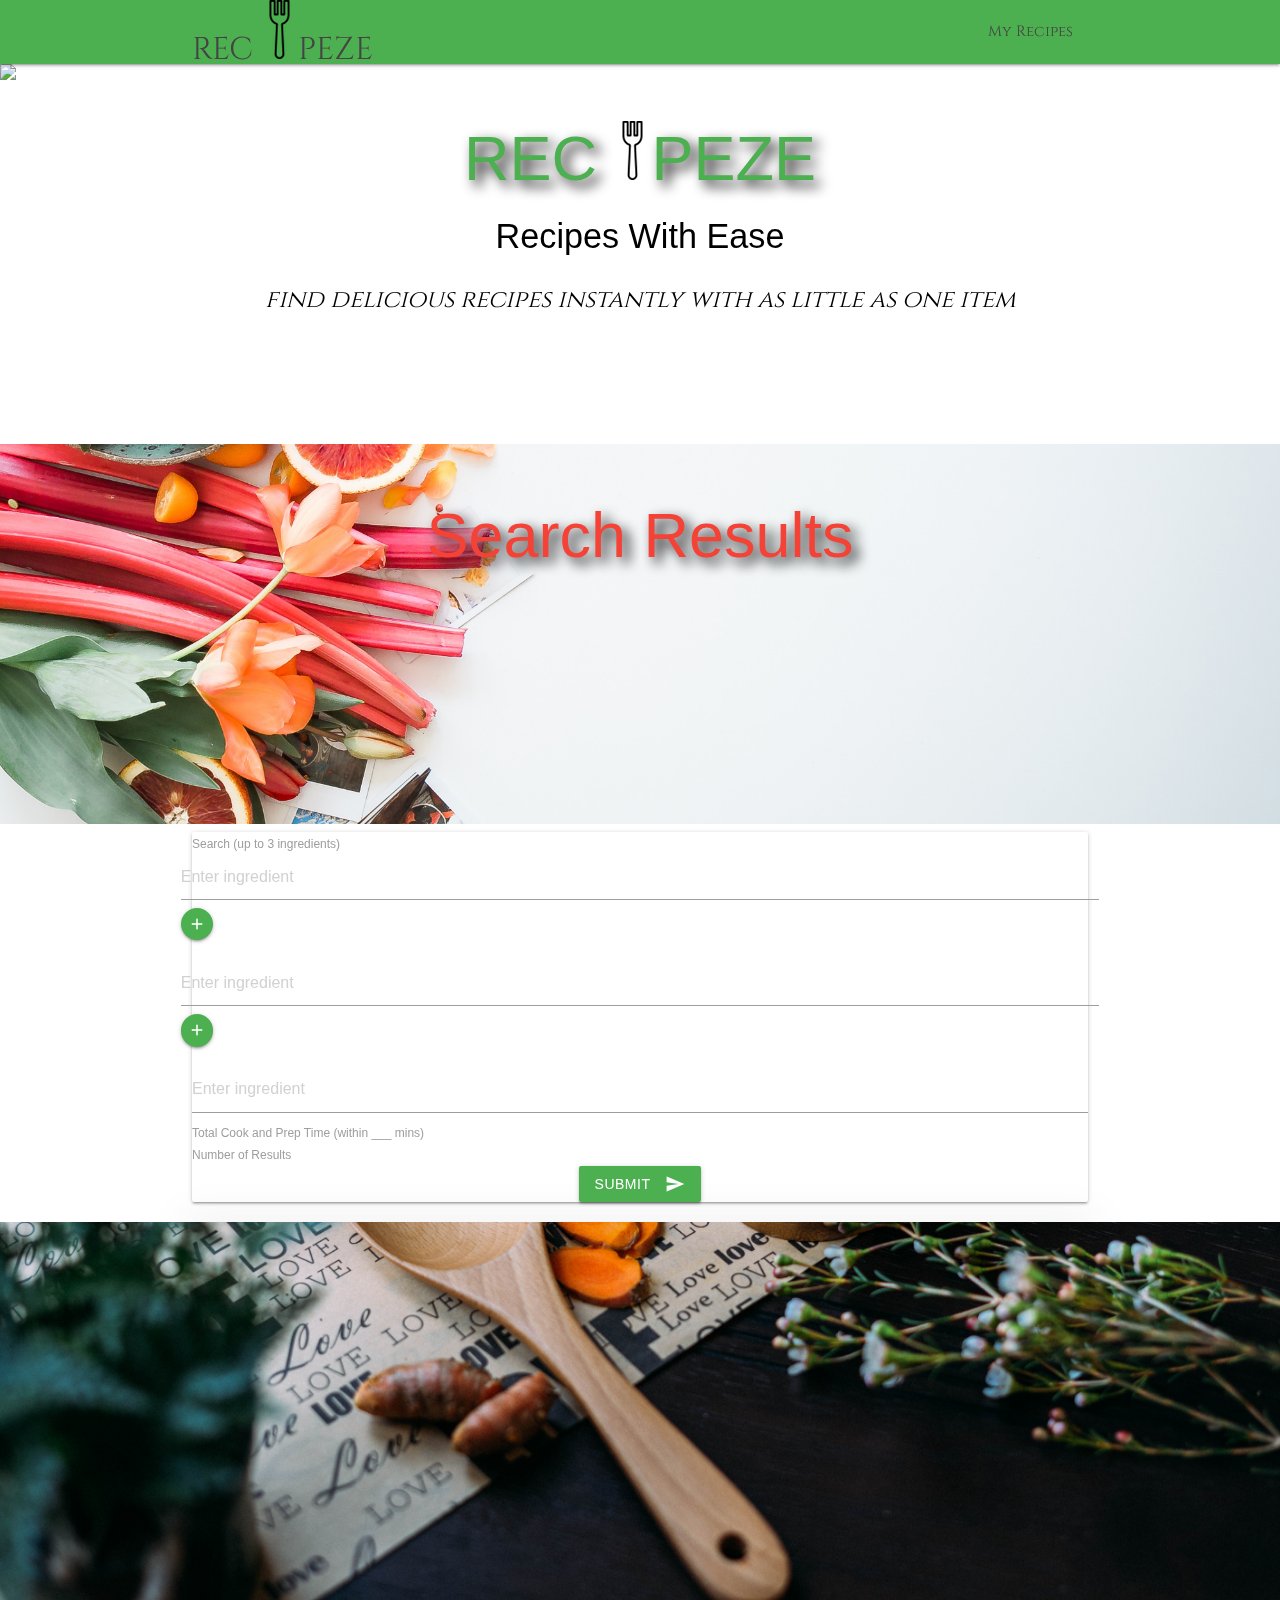
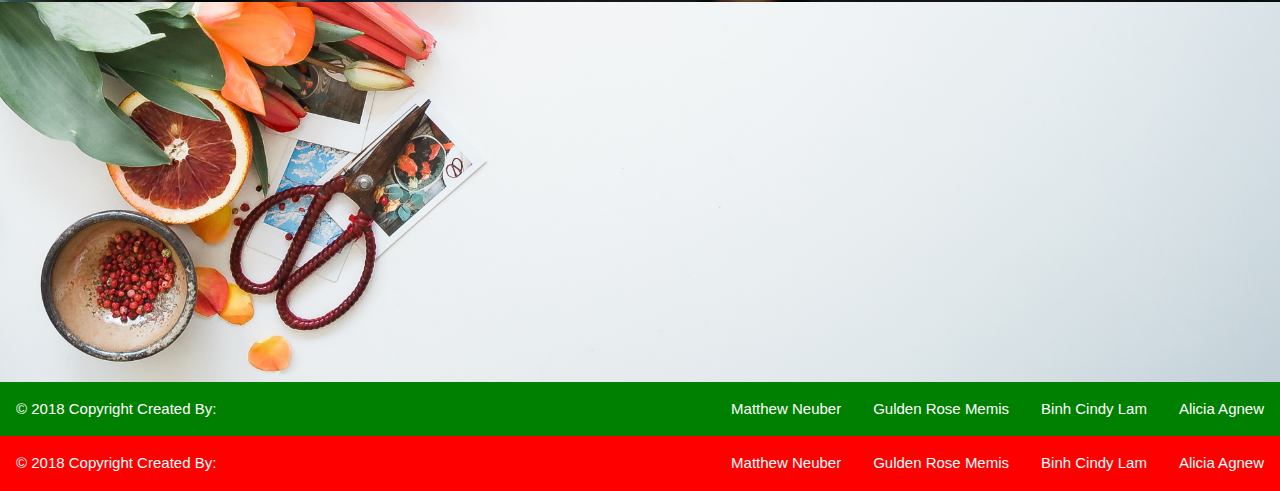
==== commit fe1f09b7: "Merge pull request #31 from Group-5-Project-1/add-Back-Button" ====
--- a/index.html
+++ b/index.html
@@ -41,6 +41,9 @@
 
   <!-- Materialize Icon Link-->
   <link href="https://fonts.googleapis.com/icon?family=Material+Icons" rel="stylesheet">
+
+    <!-- Favicon Link-->
+    <link rel="icon" href="assets/favicon.ico">
 
 
 </head>
@@ -68,14 +71,15 @@
       </ul>
 
       <ul id="nav-mobile" class="sidenav">
+        <hr>
         <li>
-          <a href="index.html">Home</a>
+            <a href="index.html">Home</a> <hr>
         </li>
         <!-- <li>
           <a href="recipes.html">Recipes</a>
         </li> -->
         <li>
-          <a href="saved.html">My Recipes</a>
+          <a href="saved.html">My Recipes</a> <hr>
         </li>
         <!-- <li>
           <a href="nearme.html">Stores Near Me</a>
@@ -93,7 +97,7 @@
       <div class="container">
         <br>
         <br>
-        <h1 class="header center green-text">REC
+        <h1 id="header" class="header center green-text">REC
           <img src="assets/fork.png">PEZE</h1>
         <h4 class="header center black-text">Recipes With Ease</h4>
         <div class="row center">
@@ -126,6 +130,8 @@
     </div>
   </div>
 
+ 
+
   <!-- Begin Form Area -->
   <div class="container" id="form-container">
     <div class="col s12 m4">
@@ -209,7 +215,8 @@
   <!-- Display Search Results -->
 
   <div class="container">
-    <div class="row" id="displayResults">
+    <div id="display-back-button"></div>
+    <div class="card z-depth-5" id="displayResults">
     </div>
 
   </div>
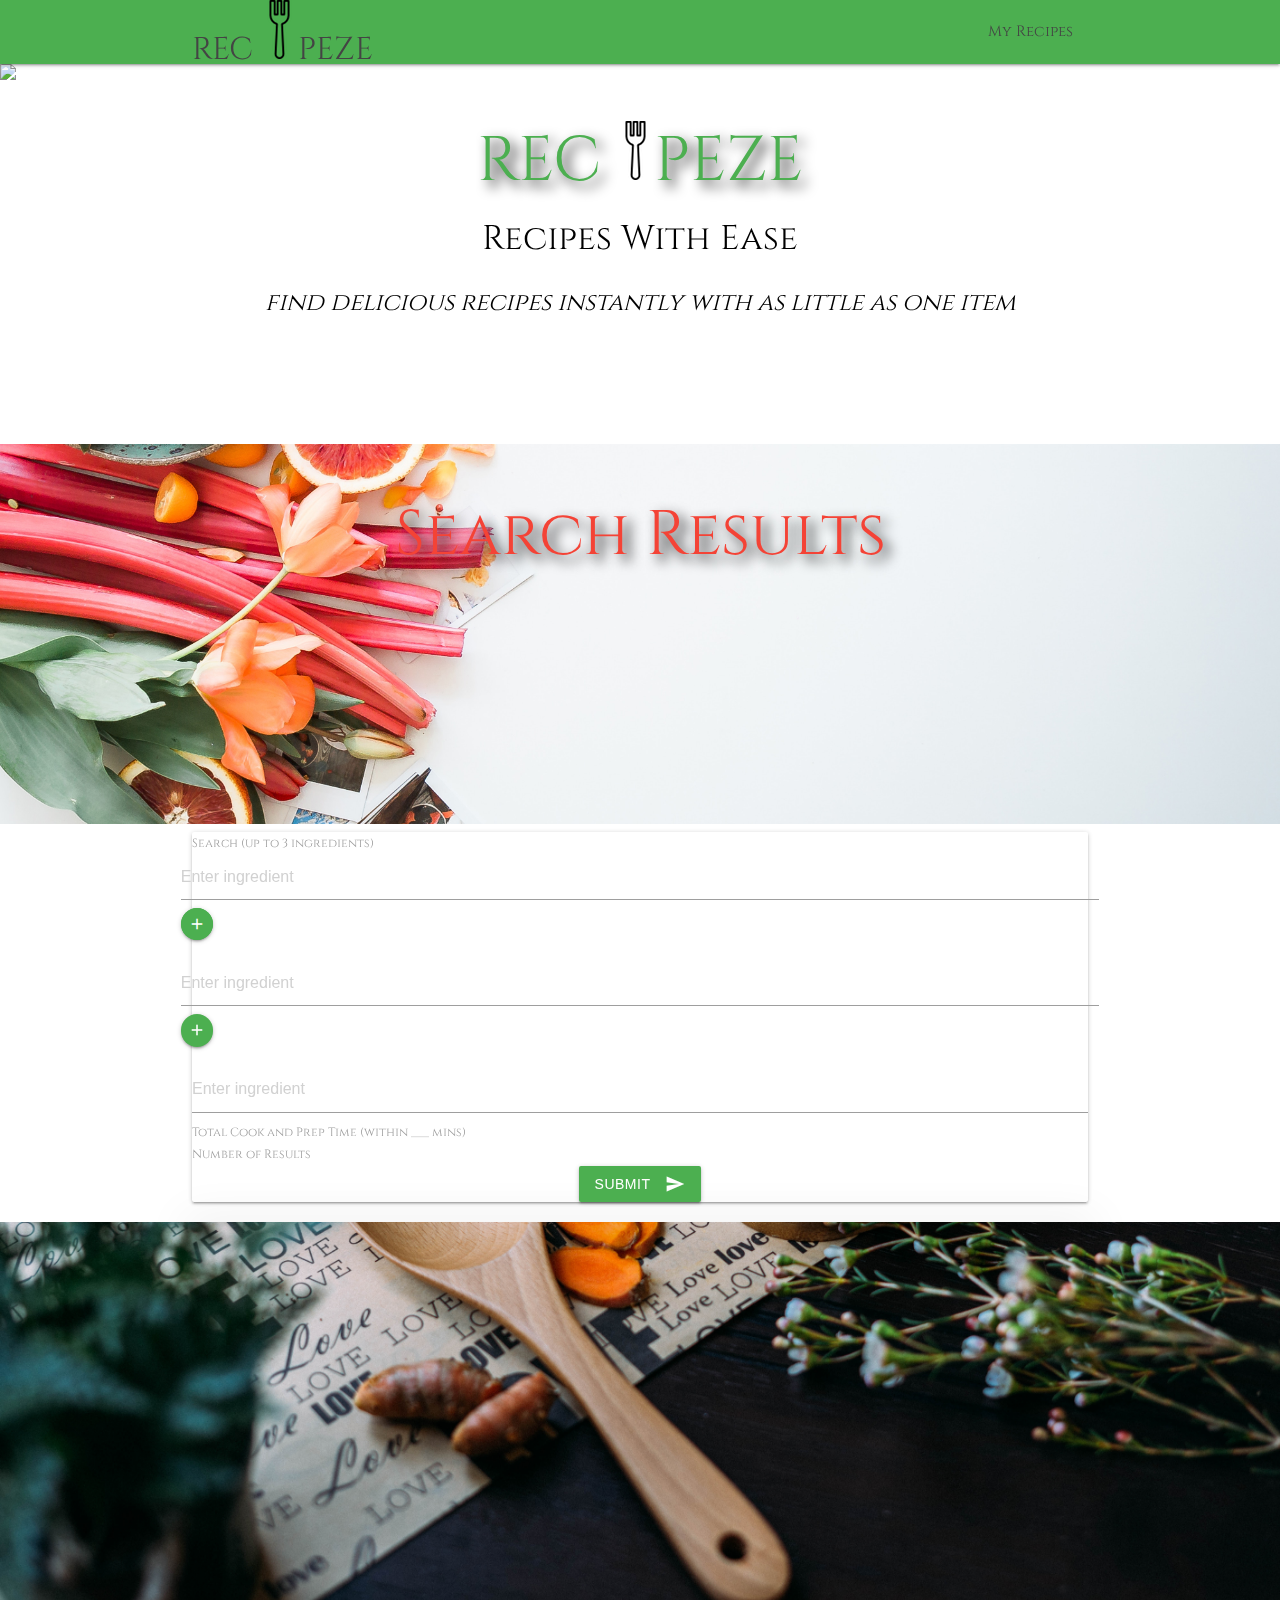
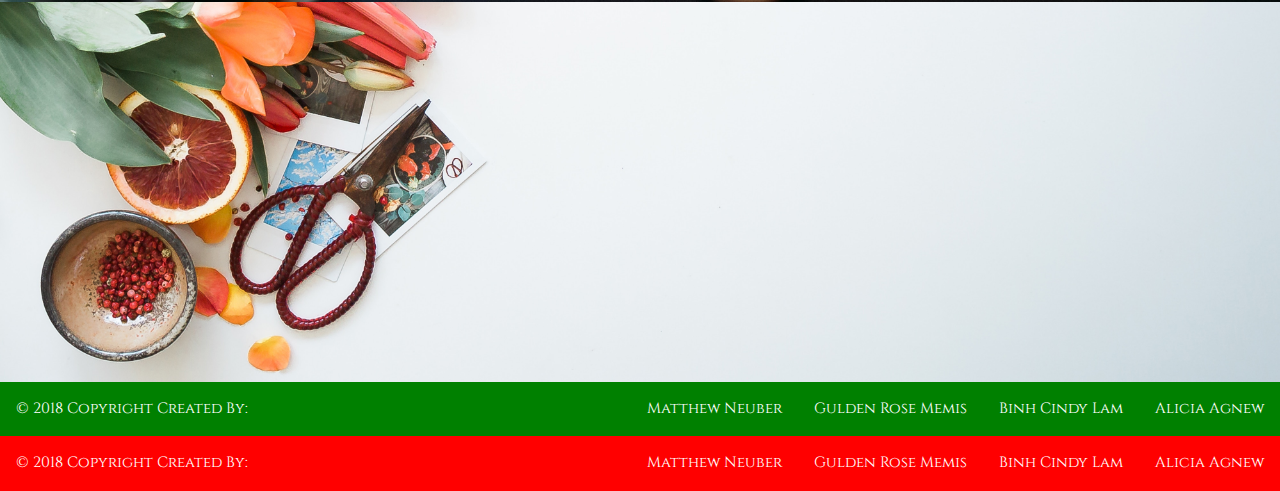
==== commit 5dff959f: "add loading gif" ====
--- a/index.html
+++ b/index.html
@@ -159,7 +159,7 @@
                   <input type="text" class="form-control" id="searchTerm" placeholder="Enter ingredient">
                 </div>
                 <div class="col-md-1 p-0 w-50">
-                  <a class="btn-floating btn-small waves-effect waves-light green icon-align" id="add-term-btn">
+                  <a class="btn-floating btn-small waves-effect waves-light green icon-align pulse" id="add-term-btn">
                     <i class="material-icons">add</i>
                   </a>
                 </div>
@@ -212,6 +212,11 @@
     </div>
   </div>
 
+  <!-- Display Loading Gif -->
+  <div class="container">
+    <div id="loading-gif" class="text-center"></div>
+  </div>
+
   <!-- Display Search Results -->
 
   <div class="container">
@@ -220,6 +225,7 @@
     </div>
 
   </div>
+
 
   <!-- Added Modal -->
   <div id="modal"></div>
--- a/css/style.css
+++ b/css/style.css
@@ -6,7 +6,7 @@
  * Made By MaterializeCSS.com
  */
 
-#top, #index-banner {
+#top, #index-banner, html, .container {
   font-family:'Cinzel', serif;
   
 } 
@@ -15,6 +15,9 @@
   text-shadow: 0.1em 0.1em 0.2em black
 }
 
+#displayResults{
+  background-color: black;
+}
 a:hover{
   text-decoration: none;
   color: antiquewhite;
@@ -29,7 +32,7 @@
 p {
   line-height: 2rem;
 }
-
+x
 .sidenav-trigger {
   color: green;
 }
@@ -133,4 +136,62 @@
 
 li a:hover {
   color: black;
+}
+
+/* Media Query to Fix Logo */
+@media only screen and (max-width: 500px) {
+  
+  .brand-logo {
+    position: fixed;
+  }
+
+  #logo-container {
+    font-size: 20px;
+  }
+
+  #header {
+    margin-top: 0px;
+  }
+
+  h4 {
+    font-size: 20px;
+  }
+
+  em {
+    font-size: 15px;
+  }
+
+}
+
+.carousel {
+  height: 600px !important;
+}
+
+#display-collection {
+  margin: auto;
+}
+
+.carousel-item {
+  width: 300px !important;
+  overflow: auto;
+  height: 550px !important;
+  box-shadow: 0 4px 8px 0 rgba(0, 0, 0, 0.2), 0 6px 20px 0 rgba(0, 0, 0, 0.19);
+}
+
+.carousel-image {
+  height: 250px;
+  width: 250px !important;
+  margin: auto;
+}
+
+#searchBtn:hover {
+  box-shadow: 10px 10px rgba(0, 0, 0, .5);
+}
+
+.carousel button {
+  margin: 5px;
+}
+
+.carousel p {
+  margin: 5px
 }